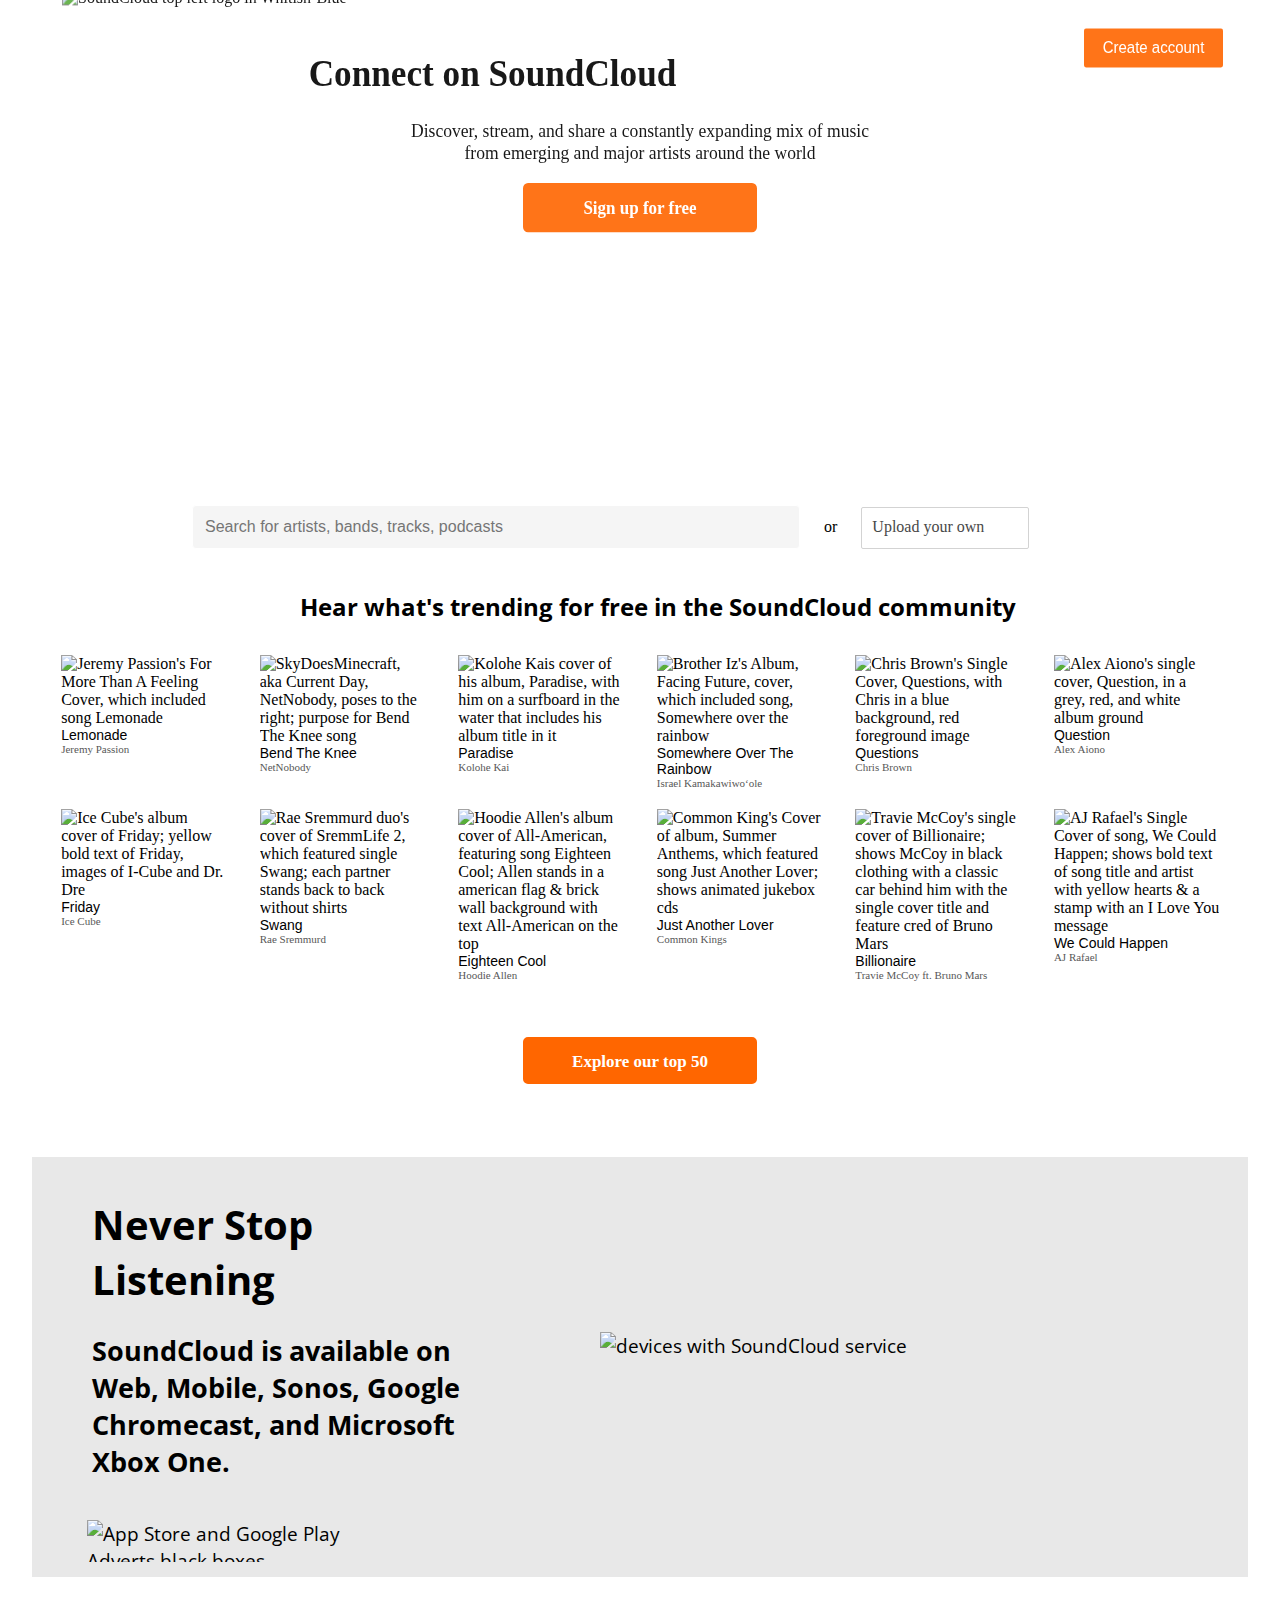
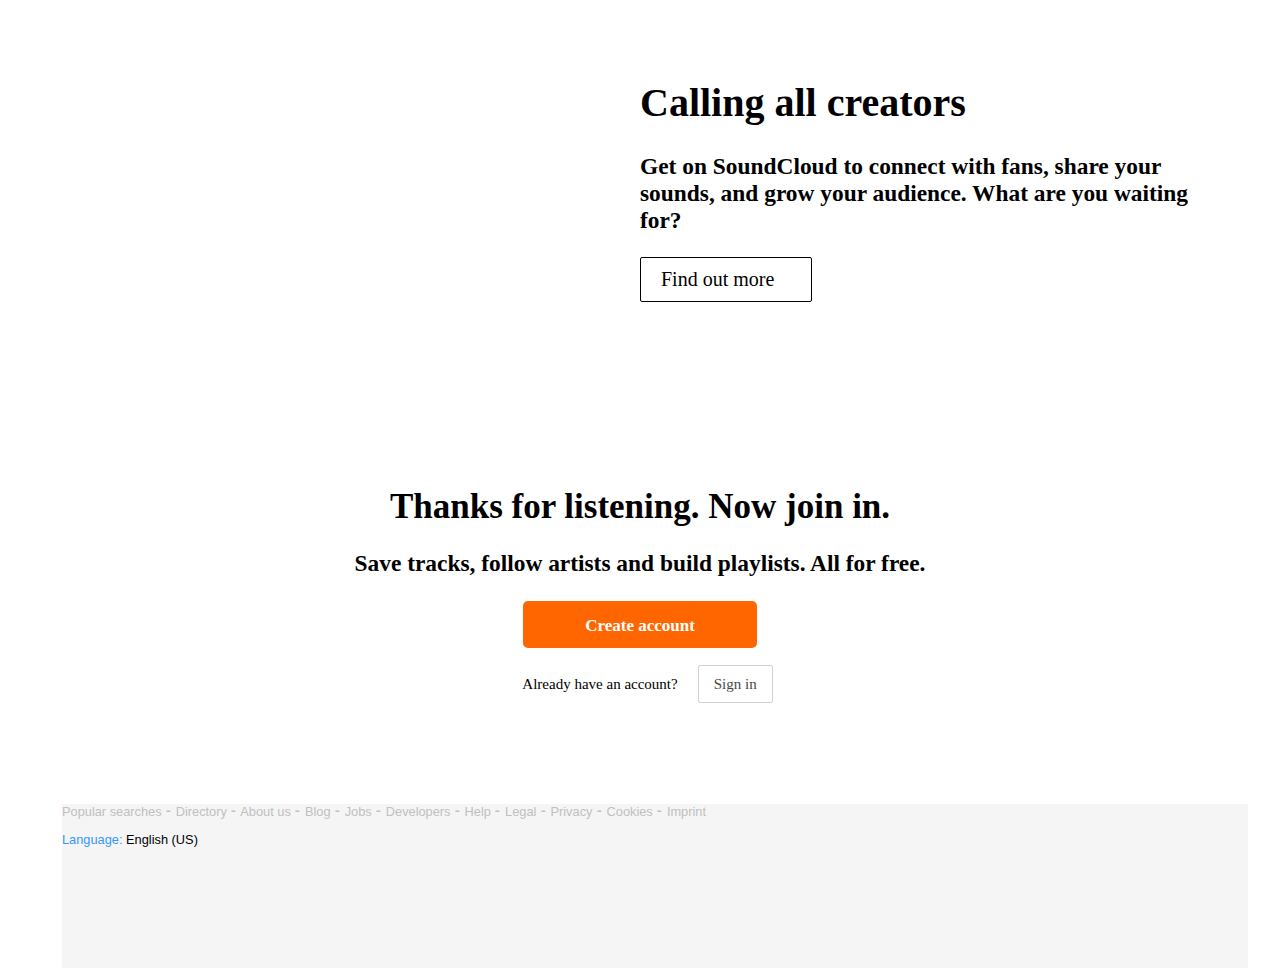
==== public/homepage.html @ cad6d1c4 "homepage additions" ====
<!DOCTYPE html>
<html lang="en">

<head>
	<meta charset="UTF-8">
	<link rel="stylesheet" type="text/css" href="styles2.css">
	<link rel="shortcut icon" type="image/png" href="images/soundcloud.png">
	<link href='http://fonts.googleapis.com/css?family=Open+Sans' rel='stylesheet' type='text/css'>
	<title>SoundCloud 2.0 || Jarren's Edition</title>
</head>

<body>
	<div id="container">
		<header>
			<img id="topLeftLogo" src="images/sc-topleft3.png" alt="SoundCloud top left logo in Whitish-Blue">
			<nav id="topRight">
				<ul>
					<li id="clearBox1">Sign in</li>
					<li id="orangeBox1">Create account</li>
				</ul>
			</nav>
			<div id="topMiddle">
				<h1>Connect on SoundCloud </h1>
				<p> Discover, stream, and share a constantly expanding mix of music <br />from emerging and major artists around the world </p>
				<h3 class="orangeBox">Sign up for free</h3>
			</div>
		</header>

		<div id="properMiddle">
			<div id="textLine1">
				<input type="text" name="search" placeholder="Search for artists, bands, tracks, podcasts">
				<p id="or"> or </p>
				<p class="whiteBox"> Upload your own</p>
			</div>

			<h2 id="textLine2"> Hear what's trending for free in the SoundCloud community</h2> <br /> <br /> <br /> <br /> <br />

			<div class="songs">
			  <div class="hover1">
			  	<img class="songImage" src="images/lemonadejp1.jpg" alt="Jeremy Passion's For More Than A Feeling Cover, which included song Lemonade">
			  	<img class="songImage2" src="images/songplay.png" alt="hover feature">
				</div>
				<p class="songTitle"> Lemonade </p>
				<p class="singer">Jeremy Passion </p>
			</div>

			<div class="songs">
				<img class="songImage" src="images/netnobodybtkadam1.jpg" alt="SkyDoesMinecraft, aka Current Day, NetNobody, poses to the right; purpose for Bend The Knee song"> 
				<p class="songTitle"> Bend The Knee</p>
				<p class="singer"> NetNobody</p>

			</div>

			<div class="songs">
				<img class="songImage" src="images/paradisekolohekai1.jpg" alt="Kolohe Kais cover of his album, Paradise, with him on a surfboard in the water that includes his album title in it">
				<p class="songTitle"> Paradise</p>
				<p class="singer"> Kolohe Kai</p>
			</div>
			
			<div class="songs">
				<img class="songImage" src="images/rainbowbrotheriz1.jpg" alt="Brother Iz's Album, Facing Future, cover, which included song, Somewhere over the rainbow">
				<p class="songTitle"> Somewhere Over The Rainbow</p>
				<p class="singer"> Israel Kamakawiwoʻole</p>
			</div>

			<div class="songs">
				<img class="songImage" src="images/questionschrisbrown1.jpg" alt="Chris Brown's Single Cover, Questions, with Chris in a blue background, red foreground image">
				<p class="songTitle"> Questions</p>
				<p class="singer"> Chris Brown</p>
			</div>

			<div class="songs">
				<img class="songImage" src="images/questionalexaiono1.jpg" alt="Alex Aiono's single cover, Question, in a grey, red, and white album ground">
				<p class="songTitle"> Question</p>
				<p class="singer"> Alex Aiono</p>
			</div>

			<div class="songs">
				<img class="songImage" src="images/fridayicecube1.jpg" alt="Ice Cube's album cover of Friday; yellow bold text of Friday, images of I-Cube and Dr. Dre">
				<p class="songTitle"> Friday</p>
				<p class="singer"> Ice Cube</p>
			</div>

			<div class="songs">
				<img class="songImage" src="images/swangraesrem1.jpg" alt="Rae Sremmurd duo's cover of SremmLife 2, which featured single Swang; each partner stands back to back without shirts">
				<p class="songTitle"> Swang</p>
				<p class="singer"> Rae Sremmurd</p>
			</div>

			<div class="songs">
				<img class="songImage" src="images/eighteencoolhoodieallen1.jpg" alt="Hoodie Allen's album cover of All-American, featuring song Eighteen Cool; Allen stands in a american flag & brick wall background with text All-American on the top">
				<p class="songTitle"> Eighteen Cool</p>
				<p class="singer"> Hoodie Allen</p>
			</div>

			<div class="songs"> 
				<img class="songImage" src="images/justanotherloverckings1.jpg" alt="Common King's Cover of album, Summer Anthems, which featured song Just Another Lover; shows animated jukebox cds">
				<p class="songTitle"> Just Another Lover</p>
				<p class="singer"> Common Kings</p>
			</div>

			<div class="songs">
				<img class="songImage" src="images/billionairetmccoybmars1.jpg" alt="Travie McCoy's single cover of Billionaire; shows McCoy in black clothing with a classic car behind him with the single cover title and feature cred of Bruno Mars">
				<p class="songTitle"> Billionaire</p>
				<p class="singer"> Travie McCoy ft. Bruno Mars</p>
			</div>
			
			<div class="songs"> 
				<img class="songImage" src="images/wecouldhappenajrafael1.jpg" alt="AJ Rafael's Single Cover of song, We Could Happen; shows bold text of song title and artist with yellow hearts & a stamp with an I Love You message">
				<p class="songTitle"> We Could Happen</p>
				<p class="singer"> AJ Rafael</p>
			</div>
			<br /> <br /> <br />
			<h3 class="orangeBox"> Explore our top 50 </h3>
		</div>
		<div id="thirdToBottom">
			<h1> Never Stop Listening </h1>

			<h2> SoundCloud is available on Web, Mobile, Sonos, Google Chromecast, and Microsoft Xbox One. </h2>
			<img id="thirdToTheRight" src="images/sc-thirdtobottomimg.png" alt="devices with SoundCloud service">
			<img id="downloadStores" src="images/appstoregoogleplay.png" alt="App Store and Google Play Adverts black boxes">
		</div>

		<div id="secondToTheBottom">
			<div id="textSecondBot">
				<h1> Calling all creators</h1>
				<h3> Get on SoundCloud to connect with fans, share your sounds, and grow your audience. What are you waiting for?</h3>
				<p id="clearBox2"> Find out more</p>
			</div>
		</div>

		<div id="bottomNoUp">
			<h1> Thanks for listening. Now join in. </h1>
			<h3> Save tracks, follow artists and build playlists. All for free. </h3>
			<h3 class="orangeBox"> Create account</h3>
			<br />
			<p> Already have an account?</p>
			<p class="whiteBox"> Sign in</p>
		</div>

		<footer>
			<p id="addInfo"> Popular searches ⁃ Directory ⁃ About us ⁃ Blog ⁃ Jobs ⁃ Developers ⁃ Help ⁃ Legal ⁃ Privacy ⁃ Cookies ⁃ Imprint</p>
			<p id="language1"> Language: </p> 
			<p id="language2"> English (US) </p>
		</footer>

	</div>
</body>
</html>
---- public/styles2.css ----
body {
	margin-top: 0px;
	margin-left: 2.5%;
	margin-right: 2.5%;
}

#topLeftLogo {
	width: 14%;
	height: 100px;
	margin-left: 30px;
	-webkit-filter: grayscale(5%);
}

header {
	background-image: url(images/soundcloudgoadvert1.jpg);
	background-repeat: no-repeat;
	background-size: 100%;
	height: 455px;
	opacity: 0.9;
	transform:scale(1,1.05); 
}

#topRight {
	float: right;
	text-align: center;
	line-height: 1px;
	list-style: none;
	margin-right: 20px;
}

#clearBox1 {
	border: 1px solid;
	border-radius: 2px;
	width: 50px;
	height: 10px;
	padding-top: 15px;
	padding-left: 10px;
	padding-right: 10px;
	padding-bottom: 8px;
}

#orangeBox1 {
	border: 2px solid;
	border-color: #FF6600;
	border-radius: 2px;
	width: 125px;
	height: 10px;
	padding-top: 15px;
	padding-left: 5px;
	padding-right: 5px;
	padding-bottom: 8px;
	background-color: #FF6600;
}

nav ul li {
  display: inline-block;
  margin: 22px 5px;
  color: white;
  font-family: Arial;
  font-size: 15px;
}

#clearBox1:hover {
	border: 2px solid;
}

input {
	width: 50%;
	box-sizing: border-box;
	border: 1px solid white;
	border-radius: 4px;
	font-size: 16px;
	background-color: whitesmoke;
	background-image: url(images/searchicon.png);
	background-size: 3.5%; 
	background-repeat: no-repeat;
	padding: 12px;
	background-position: right;	 
}

.songs {
	vertical-align: top;
	display: inline-block;
	text-align: left;
	width: 16%;
	margin-left: auto;
	margin-right: auto;
}

.songImage2 {
	position: absolute;
	width: 100px;
	height: 100px;
	top: 25%;
	left: 25%;
	z-index: 1;
	opacity: 0;
}

.songImage:hover .songImage2{
	opacity: 100%;
}

.hover1 {
	width: 100%;
	position: relative;
}

.songImage {
	width: 80%;
	height: 80%;
	margin-left: 15%;
	position: relative;
	z-index: 0;
}

.songImage:hover {
	
}

.songTitle {
	display: block;
	margin: 0px;
	margin-left: 15%;
	font-family: Helvetica;
	font-size: 14px;
}

.singer {
	display: block;
	margin: 0px;
	padding-bottom: 20px;
	margin-left: 15%;
	font-family: "Trebuchet MS";
	font-size: 11px;
	color: #585858;
}

.singer:hover {
	color: black;
}


#topMiddle {
	text-align: center;
	padding-top: 20px;
	color: black;
	font-family: "Trebuchet MS";
	font-size: 110%;
}

.orangeBox {
	border: 2px solid;
	border-color: #FF6600;
	border-radius: 5px;
	width: 150px;
	height: 10px;
	padding-top: 13px;
	padding-left: 40px;
	padding-right: 40px;
	padding-bottom: 20px;
	background-color: #FF6600;
	margin: auto;
	color: white;
	font-family: "Trebuchet MS";
	font-size: 17px;
	text-align: center;
}

#textLine1 p {
	text-align: center;
	display: inline-flex;
	margin-top: 20px;
	margin-left: 20px;
}

input {
	margin-left: 160px;
	margin-top: 50px;
}

.whiteBox {
	border: 1.2px solid lightgrey;
	border-radius: 2px;
	width: 12%;
	height: 10px;
	padding-top: 10px;
	padding-left: 10px;
	padding-right: 10px;
	padding-bottom: 20px;
	text-align: center;
	font-family: "Trebuchet MS";
	color: #484848;
}

.whiteBox:hover {
	border: 1.5px solid silver;
	color: #282828;
}

#or {
	font-family: "Trebuchet MS";
	color: black;
}

#textLine2 {
	font-family: "Open Sans";
	color: black;
	font-size: 24px;
	width: auto;
	margin-left: 22%;
	margin-top: 25px;
	text-align: center;
}

#thirdToBottom {
	text-align: left;
	background-color: #E8E8E8;
	height: 420px;
	font-size: 120%;
	font-family: "Open Sans";
}

#thirdToBottom h1,h2 {
	width: 400px;
	float: left;
	clear: left;
	margin: 0px;
	padding: 0px;
	margin-left: 60px;
}
#thirdToBottom h1 {
	margin-top: 40px;
	font-size: 40px;
	margin-bottom: 25px;
}

#thirdToBottom h2 {
	font-size: 27px;
}

#downloadStores {
	width: 22%;
	height: 10%;
	float: left;
	clear: left;
	margin-left: 55px;
	margin-top: 40px;
}

#thirdToTheRight {
	width: 50%;
	height: 71%;
	float: right;
	clear: right;
	margin-right: 40px;
}

#properMiddle h3 {
	margin-bottom: 6%;
}

#secondToTheBottom {
	background-image: url(images/secundoToBottom.png);
	background-repeat: no-repeat;
	background-size: 100%;
	height: 430px;
	opacity: 1;
}

#textSecondBot {
	text-align: left;
	padding-top: 20px;
	color: black;
	font-family: "Trebuchet MS";
	font-size: 20px;
	width: 560px;
	margin-left: 50%;
	padding-top: 75px;
}

#clearBox2 {
	border: 1px solid;
	border-radius: 2px;
	width: 150px;
	height: 10px;
	padding-top: 10px;
	padding-left: 20px;
	padding-bottom: 23px;
}

#clearBox2:hover {
	border: 2px solid;
}

#bottomNoUp {
	text-align: center;
	font-family: "Trebuchet MS";
	font-size: 20px;
	width: 100%;
	margin-top: 80px;
	margin-bottom: 110px;
	background-color: white;
}

#bottomNoUp h1 {
	font-size: 35px;
}

#bottomNoUp p, #whitebox {
	display: inline;
	margin-top: 30px;
	padding-top: 10px;
	padding-bottom: 10px;
	font-size: 15px;
	margin-left: 0px;
	padding-left: 15px;
	padding-right: 15px;
}

footer {
	background-color: whitesmoke;
	margin-left: 30px;
	font-family: "Lucida Sans Unicode", "Lucida Grande", sans-serif;
	font-size: 80%;
	padding-bottom: 10%;
}

#addInfo {
	color: silver;
}

#addInfo:hover {
	color: darkgray;
}

#language1, #language2 {
	display: inline-flex;
	margin-top: 0px;
	margin: 0px;
}

#language1 {
	color: #3399FF;
}

#language1:hover {
	color: gray;
}

#language2 {
	color: black;
}
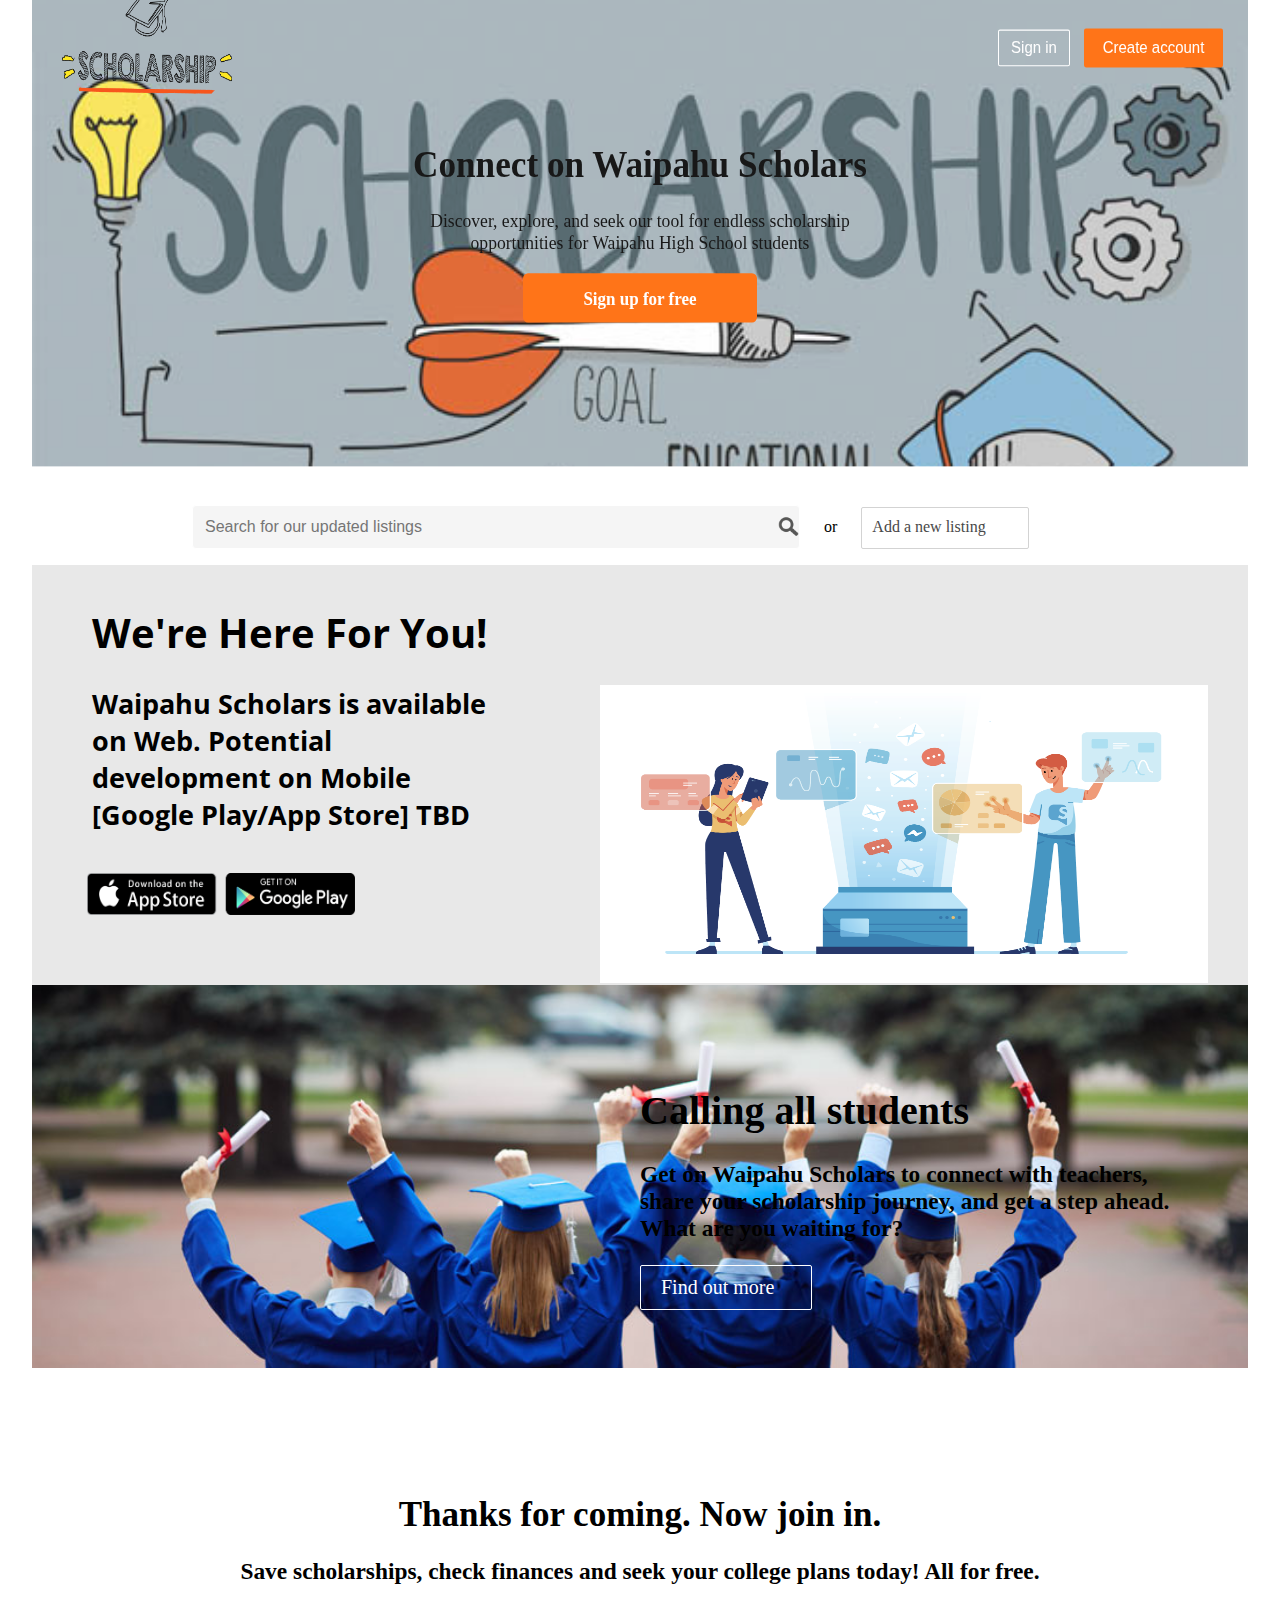
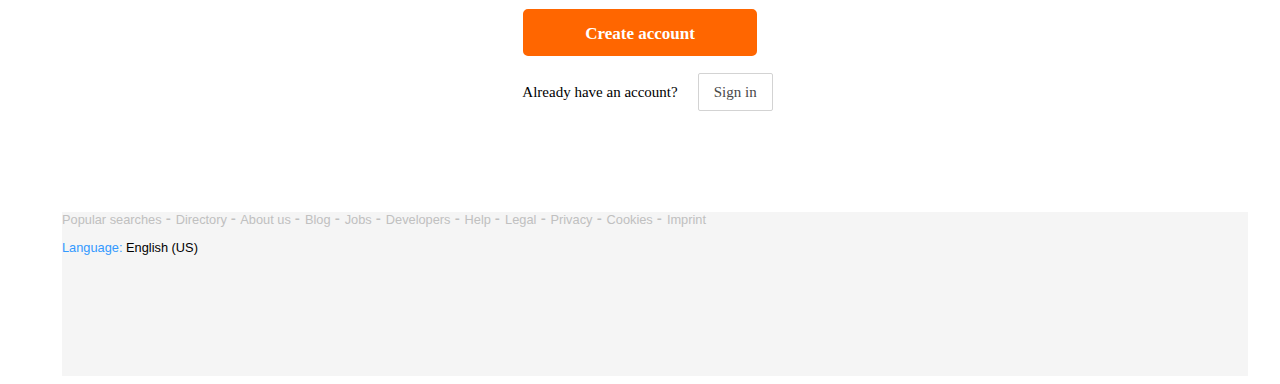
==== commit 59411e54: "updated homepage" ====
--- a/public/homepage.html
+++ b/public/homepage.html
@@ -6,7 +6,7 @@
 	<link rel="stylesheet" type="text/css" href="styles2.css">
 	<link rel="shortcut icon" type="image/png" href="images/soundcloud.png">
 	<link href='http://fonts.googleapis.com/css?family=Open+Sans' rel='stylesheet' type='text/css'>
-	<title>SoundCloud 2.0 || Jarren's Edition</title>
+	<title> Scholar Squad</title>
 </head>
 
 <body>
@@ -20,118 +20,39 @@
 				</ul>
 			</nav>
 			<div id="topMiddle">
-				<h1>Connect on SoundCloud </h1>
-				<p> Discover, stream, and share a constantly expanding mix of music <br />from emerging and major artists around the world </p>
+				<h1>Connect on Waipahu Scholars</h1>
+				<p> Discover, explore, and seek our tool for endless scholarship<br /> opportunities for Waipahu High School students </p>
 				<h3 class="orangeBox">Sign up for free</h3>
 			</div>
 		</header>
 
 		<div id="properMiddle">
 			<div id="textLine1">
-				<input type="text" name="search" placeholder="Search for artists, bands, tracks, podcasts">
+				<input type="text" name="search" placeholder="Search for our updated listings">
 				<p id="or"> or </p>
-				<p class="whiteBox"> Upload your own</p>
+				<p class="whiteBox"> Add a new listing</p>
 			</div>
 
-			<h2 id="textLine2"> Hear what's trending for free in the SoundCloud community</h2> <br /> <br /> <br /> <br /> <br />
-
-			<div class="songs">
-			  <div class="hover1">
-			  	<img class="songImage" src="images/lemonadejp1.jpg" alt="Jeremy Passion's For More Than A Feeling Cover, which included song Lemonade">
-			  	<img class="songImage2" src="images/songplay.png" alt="hover feature">
-				</div>
-				<p class="songTitle"> Lemonade </p>
-				<p class="singer">Jeremy Passion </p>
-			</div>
-
-			<div class="songs">
-				<img class="songImage" src="images/netnobodybtkadam1.jpg" alt="SkyDoesMinecraft, aka Current Day, NetNobody, poses to the right; purpose for Bend The Knee song"> 
-				<p class="songTitle"> Bend The Knee</p>
-				<p class="singer"> NetNobody</p>
-
-			</div>
-
-			<div class="songs">
-				<img class="songImage" src="images/paradisekolohekai1.jpg" alt="Kolohe Kais cover of his album, Paradise, with him on a surfboard in the water that includes his album title in it">
-				<p class="songTitle"> Paradise</p>
-				<p class="singer"> Kolohe Kai</p>
-			</div>
-			
-			<div class="songs">
-				<img class="songImage" src="images/rainbowbrotheriz1.jpg" alt="Brother Iz's Album, Facing Future, cover, which included song, Somewhere over the rainbow">
-				<p class="songTitle"> Somewhere Over The Rainbow</p>
-				<p class="singer"> Israel Kamakawiwoʻole</p>
-			</div>
-
-			<div class="songs">
-				<img class="songImage" src="images/questionschrisbrown1.jpg" alt="Chris Brown's Single Cover, Questions, with Chris in a blue background, red foreground image">
-				<p class="songTitle"> Questions</p>
-				<p class="singer"> Chris Brown</p>
-			</div>
-
-			<div class="songs">
-				<img class="songImage" src="images/questionalexaiono1.jpg" alt="Alex Aiono's single cover, Question, in a grey, red, and white album ground">
-				<p class="songTitle"> Question</p>
-				<p class="singer"> Alex Aiono</p>
-			</div>
-
-			<div class="songs">
-				<img class="songImage" src="images/fridayicecube1.jpg" alt="Ice Cube's album cover of Friday; yellow bold text of Friday, images of I-Cube and Dr. Dre">
-				<p class="songTitle"> Friday</p>
-				<p class="singer"> Ice Cube</p>
-			</div>
-
-			<div class="songs">
-				<img class="songImage" src="images/swangraesrem1.jpg" alt="Rae Sremmurd duo's cover of SremmLife 2, which featured single Swang; each partner stands back to back without shirts">
-				<p class="songTitle"> Swang</p>
-				<p class="singer"> Rae Sremmurd</p>
-			</div>
-
-			<div class="songs">
-				<img class="songImage" src="images/eighteencoolhoodieallen1.jpg" alt="Hoodie Allen's album cover of All-American, featuring song Eighteen Cool; Allen stands in a american flag & brick wall background with text All-American on the top">
-				<p class="songTitle"> Eighteen Cool</p>
-				<p class="singer"> Hoodie Allen</p>
-			</div>
-
-			<div class="songs"> 
-				<img class="songImage" src="images/justanotherloverckings1.jpg" alt="Common King's Cover of album, Summer Anthems, which featured song Just Another Lover; shows animated jukebox cds">
-				<p class="songTitle"> Just Another Lover</p>
-				<p class="singer"> Common Kings</p>
-			</div>
-
-			<div class="songs">
-				<img class="songImage" src="images/billionairetmccoybmars1.jpg" alt="Travie McCoy's single cover of Billionaire; shows McCoy in black clothing with a classic car behind him with the single cover title and feature cred of Bruno Mars">
-				<p class="songTitle"> Billionaire</p>
-				<p class="singer"> Travie McCoy ft. Bruno Mars</p>
-			</div>
-			
-			<div class="songs"> 
-				<img class="songImage" src="images/wecouldhappenajrafael1.jpg" alt="AJ Rafael's Single Cover of song, We Could Happen; shows bold text of song title and artist with yellow hearts & a stamp with an I Love You message">
-				<p class="songTitle"> We Could Happen</p>
-				<p class="singer"> AJ Rafael</p>
-			</div>
-			<br /> <br /> <br />
-			<h3 class="orangeBox"> Explore our top 50 </h3>
 		</div>
 		<div id="thirdToBottom">
-			<h1> Never Stop Listening </h1>
+			<h1> We're Here For You!</h1>
 
-			<h2> SoundCloud is available on Web, Mobile, Sonos, Google Chromecast, and Microsoft Xbox One. </h2>
+			<h2> Waipahu Scholars is available on Web. Potential development on Mobile [Google Play/App Store] TBD </h2>
 			<img id="thirdToTheRight" src="images/sc-thirdtobottomimg.png" alt="devices with SoundCloud service">
 			<img id="downloadStores" src="images/appstoregoogleplay.png" alt="App Store and Google Play Adverts black boxes">
 		</div>
 
 		<div id="secondToTheBottom">
 			<div id="textSecondBot">
-				<h1> Calling all creators</h1>
-				<h3> Get on SoundCloud to connect with fans, share your sounds, and grow your audience. What are you waiting for?</h3>
+				<h1> Calling all students</h1>
+				<h3> Get on Waipahu Scholars to connect with teachers, share your scholarship journey, and get a step ahead. What are you waiting for?</h3>
 				<p id="clearBox2"> Find out more</p>
 			</div>
 		</div>
 
 		<div id="bottomNoUp">
-			<h1> Thanks for listening. Now join in. </h1>
-			<h3> Save tracks, follow artists and build playlists. All for free. </h3>
+			<h1> Thanks for coming. Now join in. </h1>
+			<h3> Save scholarships, check finances and seek your college plans today! All for free. </h3>
 			<h3 class="orangeBox"> Create account</h3>
 			<br />
 			<p> Already have an account?</p>
--- a/public/styles2.css
+++ b/public/styles2.css
@@ -286,7 +286,8 @@
 	height: 10px;
 	padding-top: 10px;
 	padding-left: 20px;
-	padding-bottom: 23px;
+    padding-bottom: 23px;
+    color: white;
 }
 
 #clearBox2:hover {
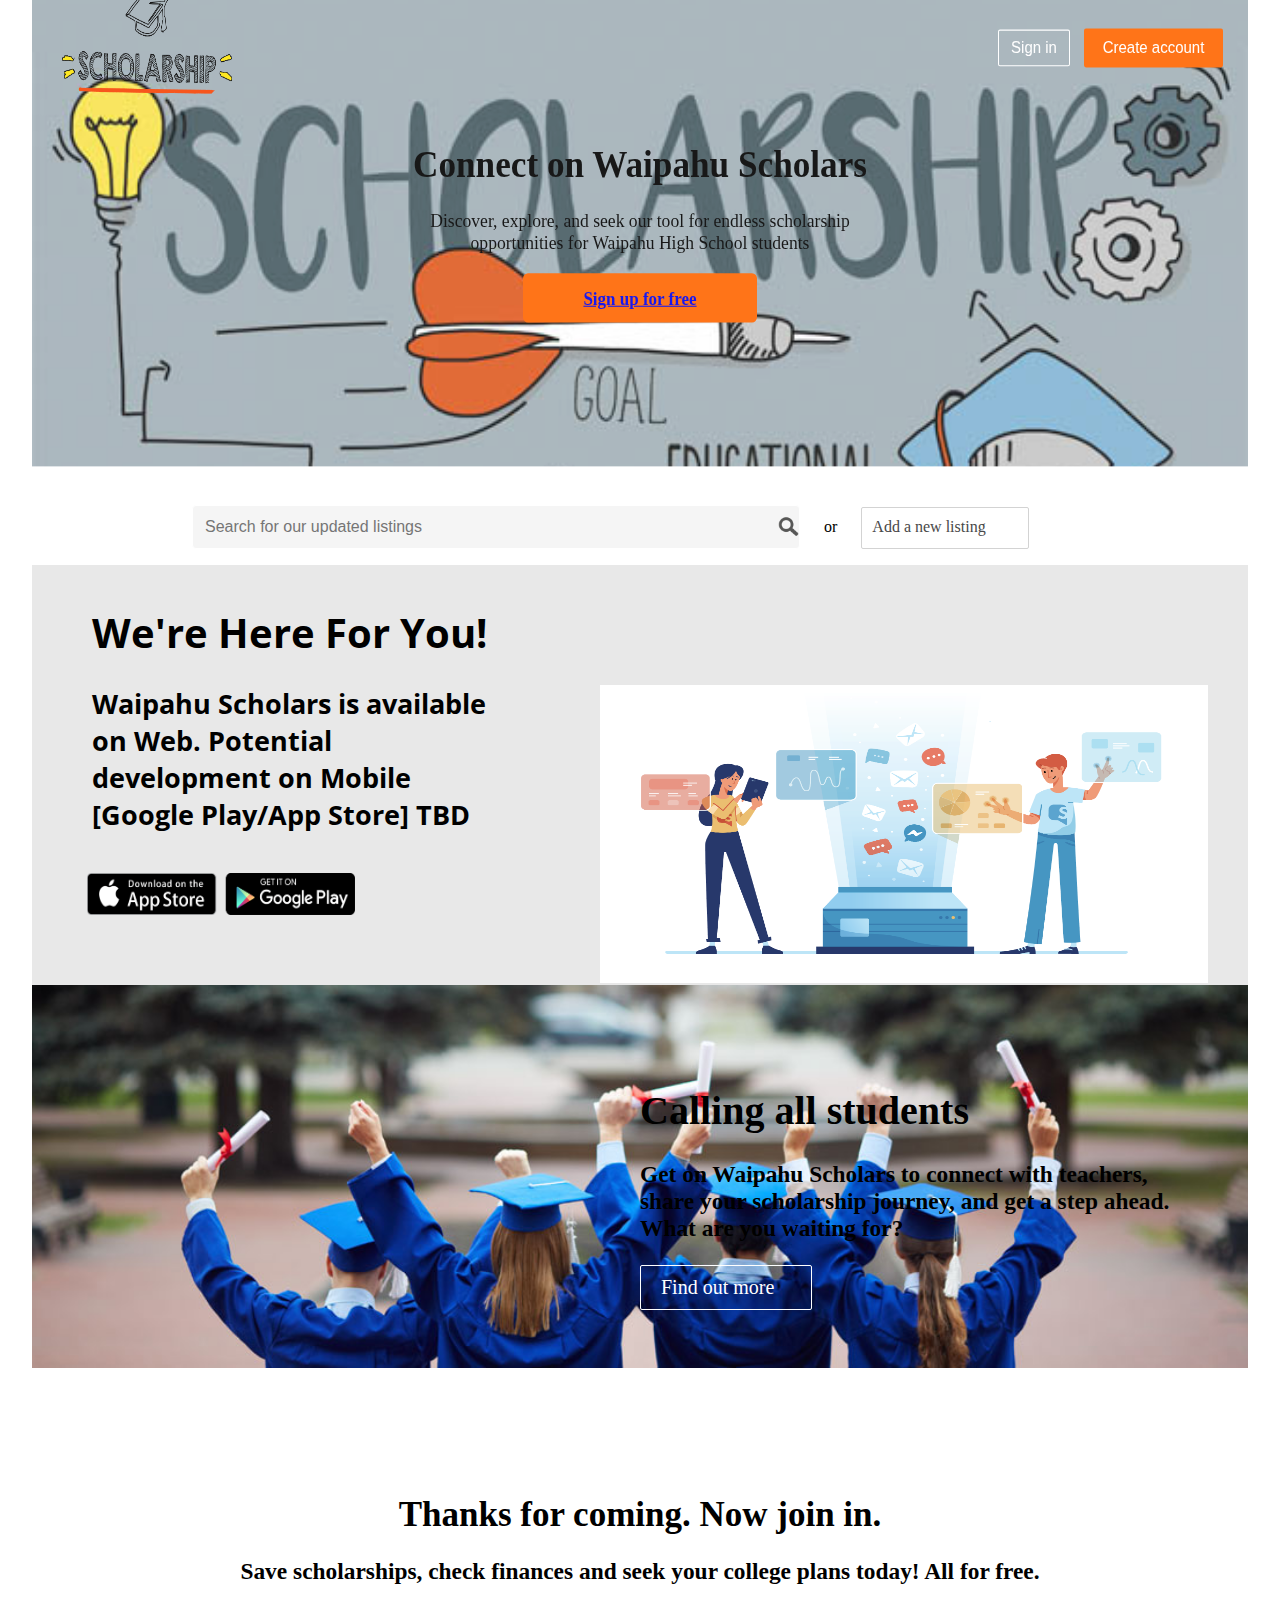
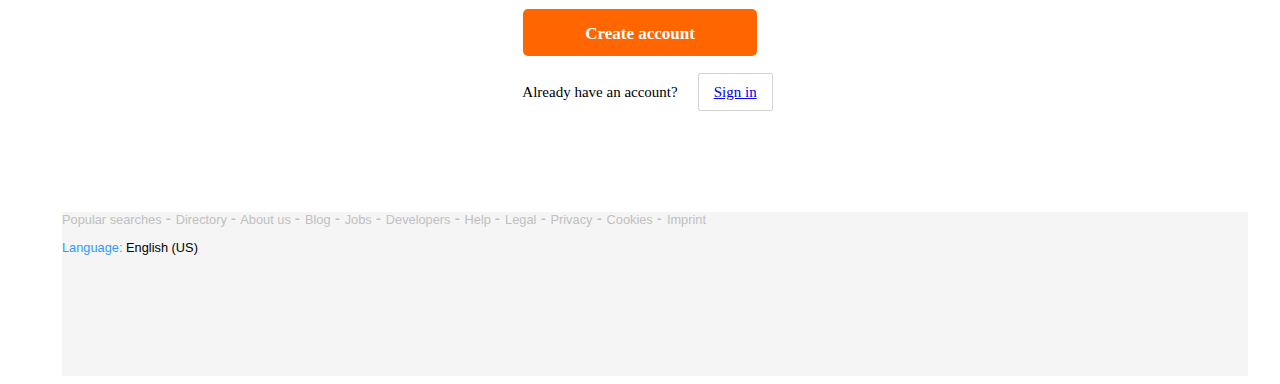
==== commit e7bf818c: "MVP? maybe" ====
--- a/public/homepage.html
+++ b/public/homepage.html
@@ -22,7 +22,7 @@
 			<div id="topMiddle">
 				<h1>Connect on Waipahu Scholars</h1>
 				<p> Discover, explore, and seek our tool for endless scholarship<br /> opportunities for Waipahu High School students </p>
-				<h3 class="orangeBox">Sign up for free</h3>
+				<h3 class="orangeBox"><a href='register.html'>Sign up for free</a></h3>
 			</div>
 		</header>
 
@@ -56,7 +56,7 @@
 			<h3 class="orangeBox"> Create account</h3>
 			<br />
 			<p> Already have an account?</p>
-			<p class="whiteBox"> Sign in</p>
+			<p class="whiteBox"><a href='login.html'>Sign in</a></p>
 		</div>
 
 		<footer>
